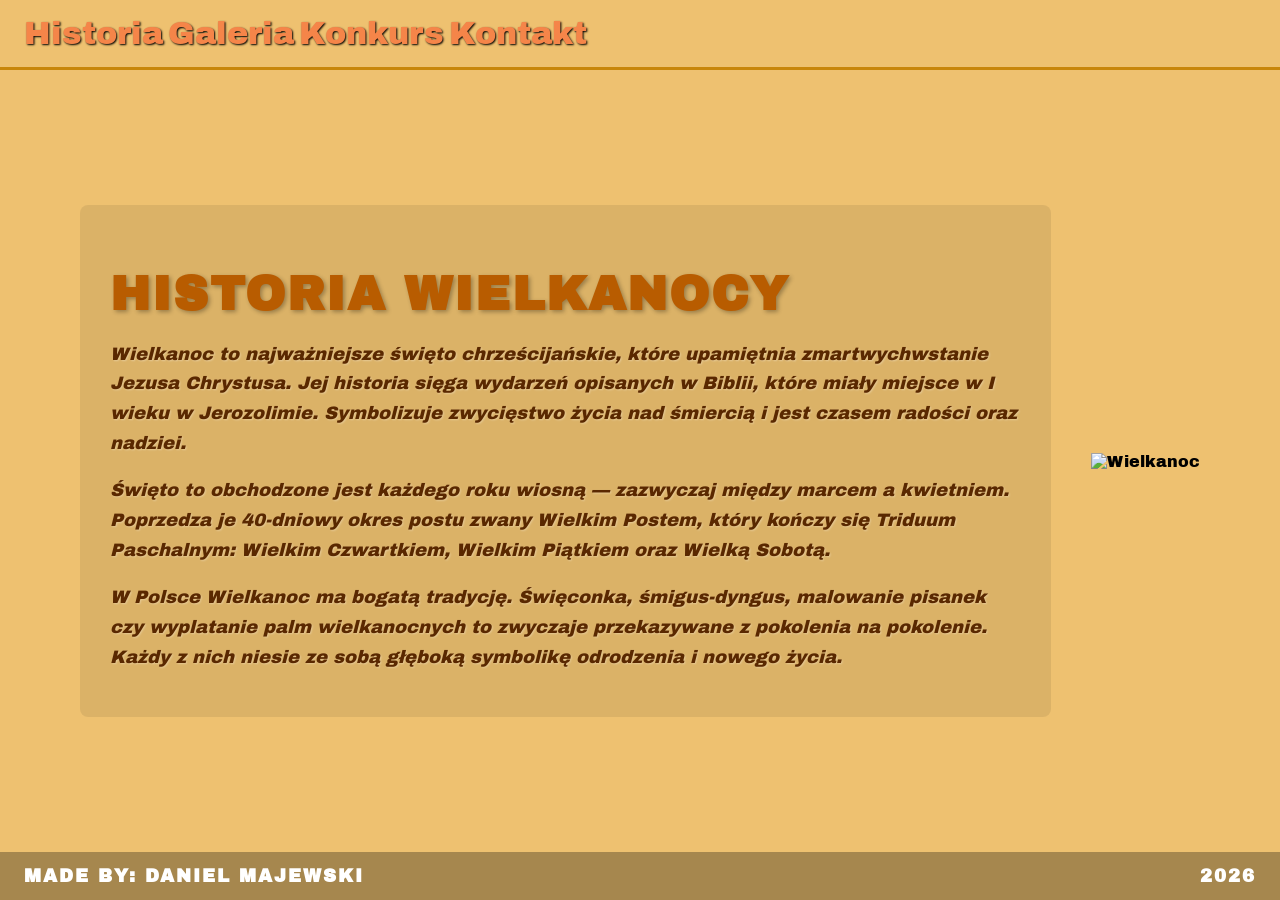
==== index.html @ 1e2e1a8f "Add files via upload" ====
<!DOCTYPE html>
<html lang="pl">
<head>
    <meta charset="UTF-8">
    <meta name="viewport" content="width=device-width, initial-scale=1.0">
    <title>Wielkanoc | Historia</title>
    <link href="IMG/favicon.png" rel="icon">
    <link href="https://fonts.googleapis.com/css2?family=Archivo+Black&display=swap" rel="stylesheet">
    <link href="styles.css" rel="stylesheet">
</head>
<body>
    <div id="navbar">
        <a href="index.html">Historia</a>
        <a href="galeria.html">Galeria</a>
        <a href="konkurs.html">Konkurs</a>
        <a href="kontakt.html">Kontakt</a>
    </div>

    <div id="main">
        <div class="text-hist box"> <h1>HISTORIA WIELKANOCY</h1>
            <p>
                Wielkanoc to najważniejsze święto chrześcijańskie, które upamiętnia
                zmartwychwstanie Jezusa Chrystusa. Jej historia sięga wydarzeń opisanych
                w Biblii, które miały miejsce w I wieku w Jerozolimie. Symbolizuje
                zwycięstwo życia nad śmiercią i jest czasem radości oraz nadziei.
            </p>
            <p>
                Święto to obchodzone jest każdego roku wiosną — zazwyczaj między marcem
                a kwietniem. Poprzedza je 40-dniowy okres postu zwany Wielkim Postem,
                który kończy się Triduum Paschalnym: Wielkim Czwartkiem, Wielkim Piątkiem
                oraz Wielką Sobotą.
            </p>
            <p>
                W Polsce Wielkanoc ma bogatą tradycję. Święconka, śmigus-dyngus, malowanie
                pisanek czy wyplatanie palm wielkanocnych to zwyczaje przekazywane
                z pokolenia na pokolenie. Każdy z nich niesie ze sobą głęboką symbolikę
                odrodzenia i nowego życia.
            </p>
        </div>
        <div class="antoni">
            <img src="IMG/logo.png" alt="Wielkanoc">
        </div>
    </div>

    <div id="footer">
        <span>MADE BY: DANIEL MAJEWSKI</span>
        <span>2026</span>
    </div>
</body>
</html>
---- styles.css ----
body {
    background-color: #eec170;
    font-family: "Archivo Black", sans-serif;
    margin: 0;
    padding: 0;
    min-height: 100vh;
    display: flex;
    flex-direction: column;
}

a {
    color: #f58549;
    text-decoration: none;
    text-shadow: 1px 1px 2px black;
    font-size: 200%;
}

#navbar {
    word-spacing: 150%;
    padding: 16px 24px;
    border-bottom: 3px solid #c8860a;
}

.box {
    background-color: rgba(0, 0, 0, 0.08);
    border-radius: 8px;
    padding: 30px;
}

#main, #main-konkurs, #main-gallery {
    display: flex;
    gap: 40px;
    padding: 60px 80px;
    flex: 1;
    align-items: flex-start;
}

#main { align-items: center; }
#main-gallery { flex-direction: column; align-items: center; }

.text-hist, .box { flex: 1; }

h1 {
    font-size: 48px;
    color: #b85c00;
    text-shadow: 2px 2px 4px rgba(0, 0, 0, 0.3);
    margin-bottom: 20px;
    letter-spacing: 2px;
}

p {
    font-size: 18px;
    font-style: italic;
    color: #5a2800;
    line-height: 1.65;
    text-shadow: 1px 1px 2px rgba(255, 255, 255, 0.3);
    margin-bottom: 14px;
}

.gallery-grid {
    display: grid;
    grid-template-columns: repeat(2, 1fr);
    gap: 20px;
    width: 100%;
}

.gallery-grid img {
    width: 100%;
    height: 250px;
    object-fit: cover;
    border-radius: 8px;
    border: 3px solid #c8860a;
}

.contact-input {
    width: 100%;
    padding: 12px;
    margin-bottom: 15px;
    border: 2px solid #c8860a;
    border-radius: 5px;
    background: rgba(255, 255, 255, 0.8);
    box-sizing: border-box;
}

.contact-button {
    background-color: #b85c00;
    color: white;
    border: none;
    padding: 15px 30px;
    font-family: "Archivo Black", sans-serif;
    font-size: 18px;
    cursor: pointer;
    border-radius: 5px;
    transition: background 0.3s;
}

.contact-button:hover {
    background-color: #f58549;
}

#footer {
    background: rgba(0, 0, 0, 0.3);
    padding: 14px 24px;
    display: flex;
    justify-content: space-between;
    align-items: center;
    margin-top: auto;
}

#footer span {
    color: #fff;
    font-size: 18px;
    font-weight: 900;
    letter-spacing: 2px;
}

@media (max-width: 768px) {
    #main, #main-konkurs, #main-gallery { 
        flex-direction: column; 
        padding: 20px; 
    }
    .gallery-grid { 
        grid-template-columns: 1fr; 
    }
    h1 { font-size: 32px; }
    a { font-size: 130%; }
}
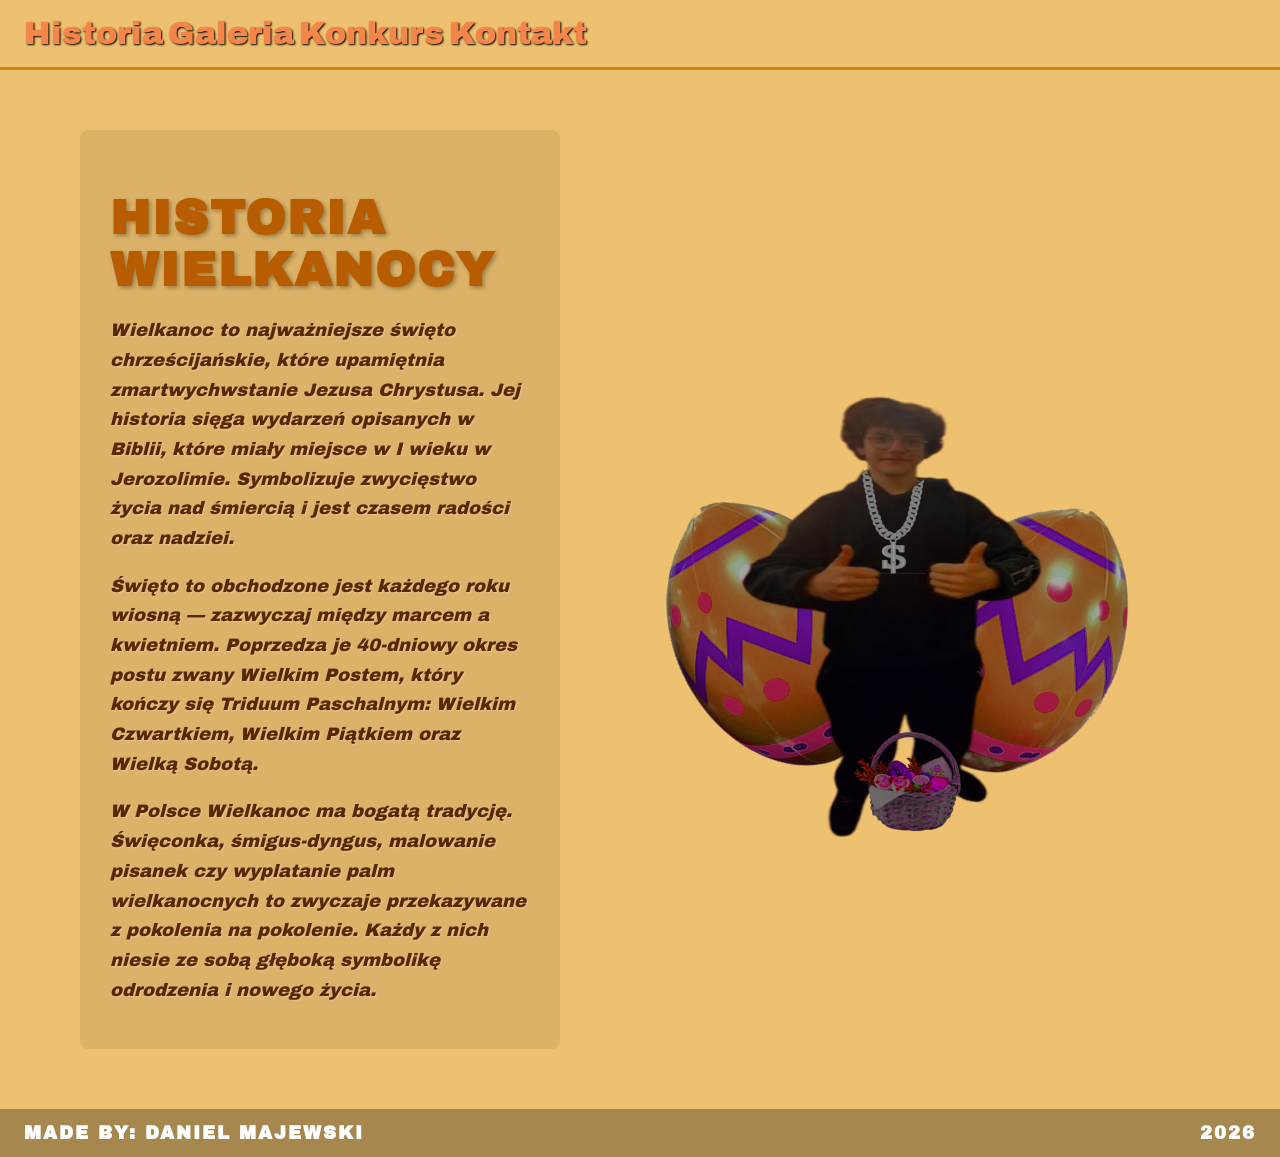
==== commit 843c80b2: "Update index.html" ====
--- a/index.html
+++ b/index.html
@@ -3,6 +3,9 @@
 <head>
     <meta charset="UTF-8">
     <meta name="viewport" content="width=device-width, initial-scale=1.0">
+    <meta name="description" content="strona wielkanocna, drzewka emausowe">
+    <meta name="keywords" content="drzewka, emausowe, wilkanoc, nielubimyfilipa">
+    <meta name="author" content="Daniel Majewski">
     <title>Wielkanoc | Historia</title>
     <link href="IMG/favicon.png" rel="icon">
     <link href="https://fonts.googleapis.com/css2?family=Archivo+Black&display=swap" rel="stylesheet">
@@ -47,4 +50,4 @@
         <span>2026</span>
     </div>
 </body>
-</html>+</html>
